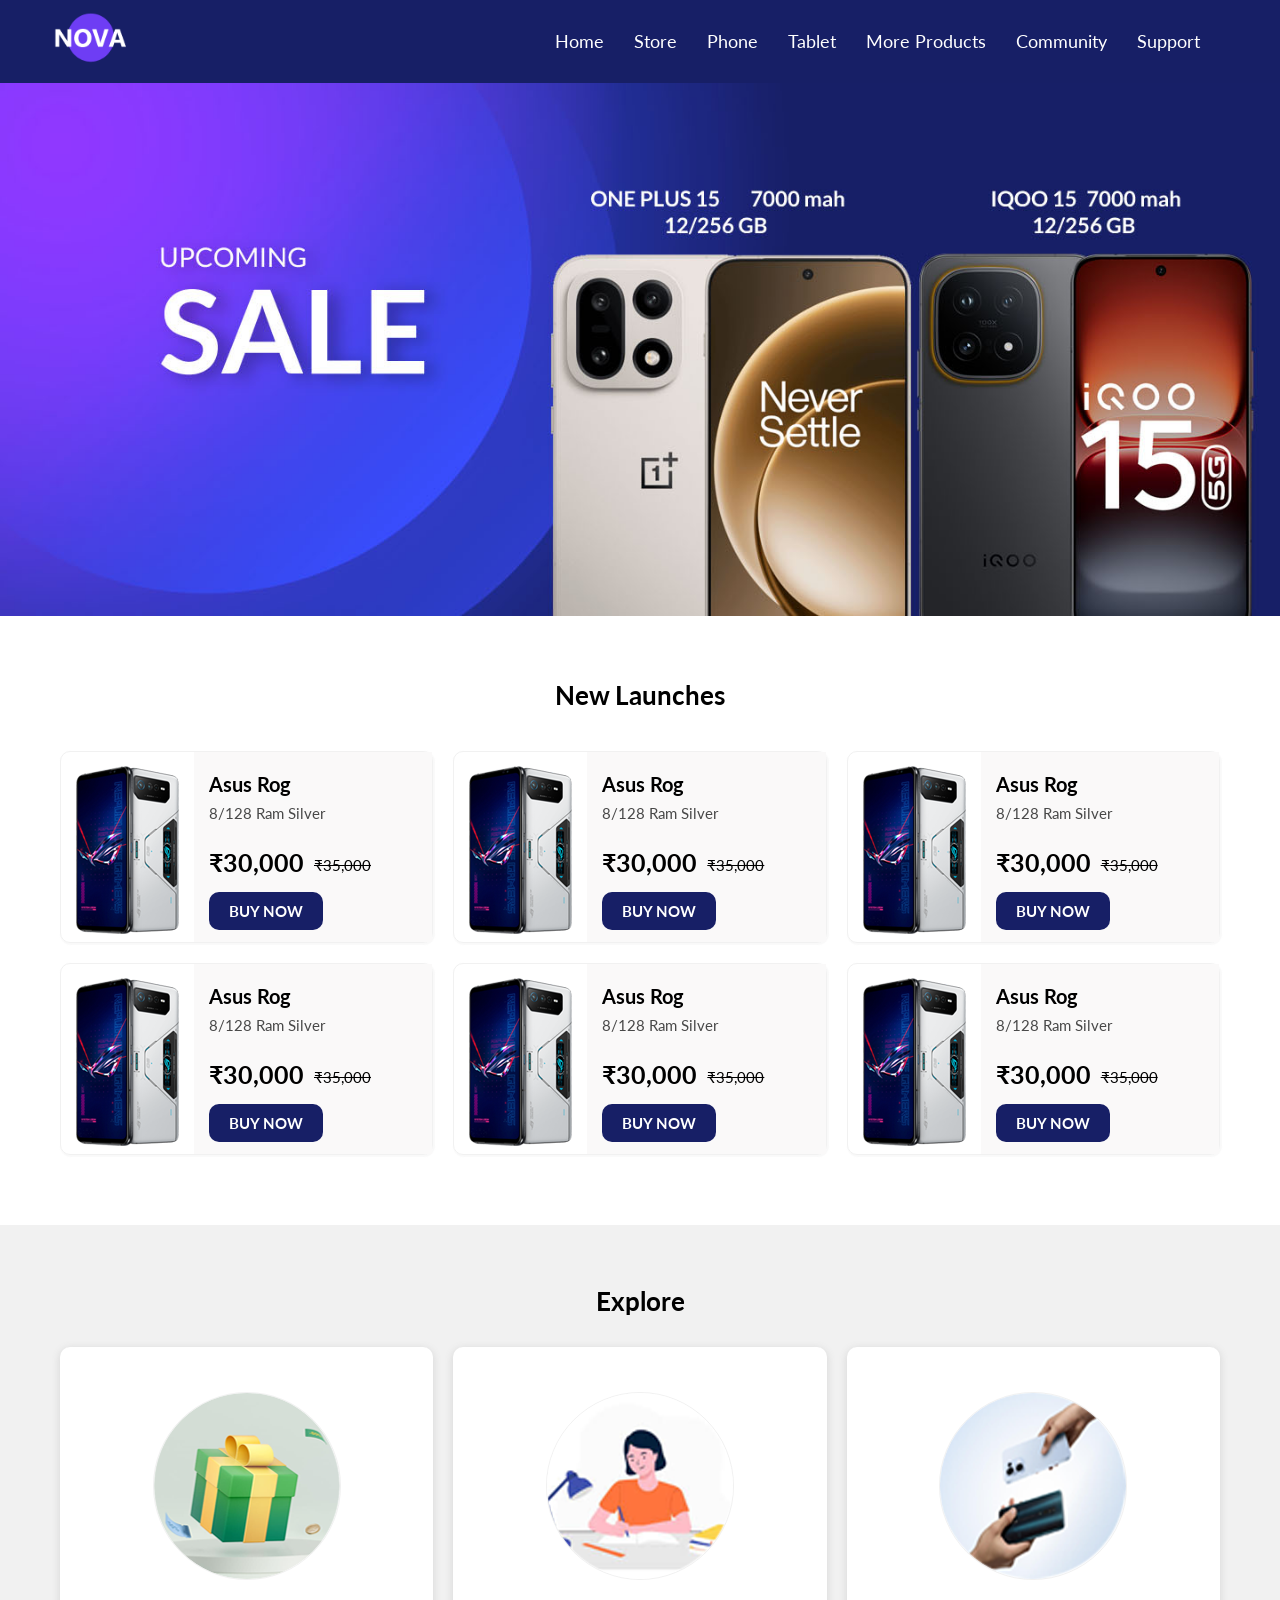
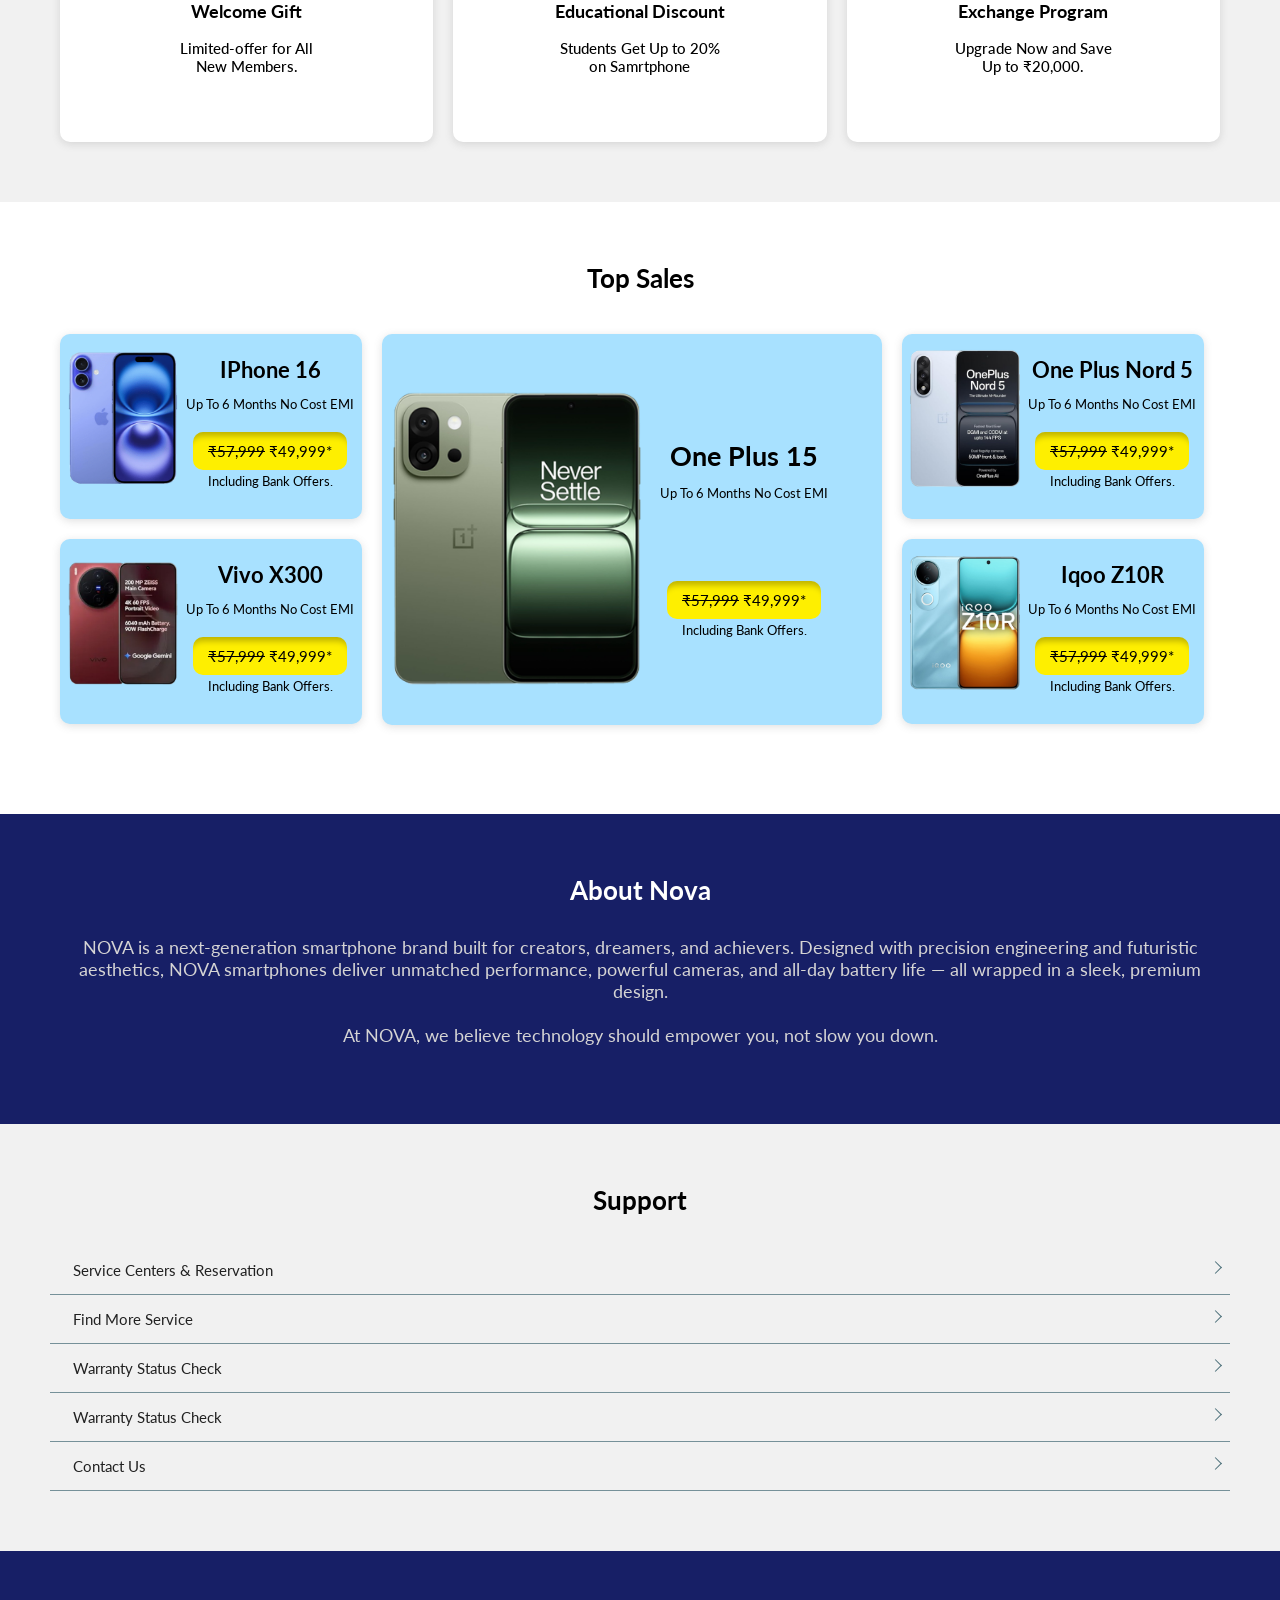
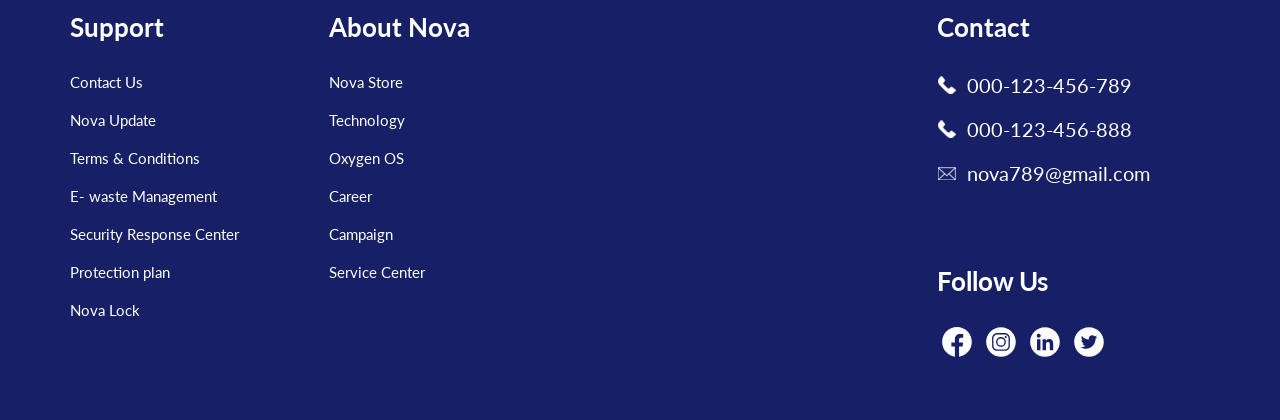
==== index.html @ 1a18671f "Initial commit" ====
<!DOCTYPE html>
<html>
    <head>
        <title>NOVA</title>
        <meta charset="utf-8">
        <meta name="viewport" content="width-device-width, initial-scale=1">
        <link rel="preconnect" href="https://fonts.googleapis.com">
        <link rel="preconnect" href="https://fonts.gstatic.com" crossorigin>
        <link href="https://fonts.googleapis.com/css2?family=Lato:ital,wght@0,100;0,300;0,400;0,700;0,900;
        1,100;1,300;1,400;1,700;1,900&display=swap" rel="stylesheet">
        <link rel="stylesheet" href="assets/css/style.css">
    </head>
    <body>
        <div class="header">
            <div class="container">
                <div class="row">
                    <div class="logo">
                    <img src="assets/images/logo.png" alt="">
                    </div>
                    
                    <nav>
                        <div class="nav-link">
                            <a href="#">Home</a>
                            <a href="#">Store</a>
                            <a href="#">Phone</a>
                            <a href="#">Tablet</a>
                            <a href="#">More Products</a>
                            <a href="#">Community</a>
                            <a href="#">Support</a>
                        </div>

                        <div class="hamburger">
                            <span class="bar"></span>
                            <span class="bar"></span>
                            <span class="bar"></span>
                        </div>
                    </nav>
                </div>
            </div>
        </div>
        <div class="banner">
            <img src="assets/images/Untitled-1.jpg" alt="">
        </div>
        <div class="container">
            <div class="mid">
                <h2>New Launches</h2>
                <div class="cards">
                    <div class="card">
                        <div class="card-img">
                            <img src="assets/images/rog.png" alt="">
                        </div>
                        <div class="card-data">
                            <h3>Asus Rog</h3>
                            <p>8/128 Ram Silver</p>
                            <div class="mrp">  
                                <div class="price"><p>₹30,000 </p></div>
                                <div class="strike"><p>₹35,000</p></div>
                            </div>
                            <a href="#">BUY NOW</a>
                        </div>
                    </div>
                    <div class="card">
                        <div class="card-img">
                            <img src="assets/images/rog.png" alt="">
                        </div>
                        <div class="card-data">
                            <h3>Asus Rog</h3>
                            <p>8/128 Ram Silver</p>
                            <div class="mrp">  
                                <div class="price"><p>₹30,000 </p></div>
                                <div class="strike"><p>₹35,000</p></div>
                            </div>
                            <a href="#">BUY NOW</a>
                        </div>
                    </div>
                    <div class="card">
                        <div class="card-img">
                            <img src="assets/images/rog.png" alt="">
                        </div>
                        <div class="card-data">
                            <h3>Asus Rog</h3>
                            <p>8/128 Ram Silver</p>
                            <div class="mrp">  
                                <div class="price"><p>₹30,000 </p></div>
                                <div class="strike"><p>₹35,000</p></div>
                            </div>
                            <a href="#">BUY NOW</a>
                        </div>
                    </div>
                    <div class="card">
                        <div class="card-img">
                            <img src="assets/images/rog.png" alt="">
                        </div>
                        <div class="card-data">
                            <h3>Asus Rog</h3>
                            <p>8/128 Ram Silver</p>
                            <div class="mrp">  
                                <div class="price"><p>₹30,000 </p></div>
                                <div class="strike"><p>₹35,000</p></div>
                            </div>
                            <a href="#">BUY NOW</a>
                        </div>
                    </div>
                    <div class="card">
                        <div class="card-img">
                            <img src="assets/images/rog.png" alt="">
                        </div>
                        <div class="card-data">
                            <h3>Asus Rog</h3>
                            <p>8/128 Ram Silver</p>
                            <div class="mrp">  
                                <div class="price"><p>₹30,000 </p></div>
                                <div class="strike"><p>₹35,000</p></div>
                            </div>
                            <a href="#">BUY NOW</a>
                        </div>
                    </div>
                    <div class="card">
                        <div class="card-img">
                            <img src="assets/images/rog.png" alt="">
                        </div>
                        <div class="card-data">
                            <h3>Asus Rog</h3>
                            <p>8/128 Ram Silver</p>
                            <div class="mrp">  
                                <div class="price"><p>₹30,000 </p></div>
                                <div class="strike"><p>₹35,000</p></div>
                            </div>
                            <a href="#">BUY NOW</a>
                        </div>
                    </div>
                </div>
            </div>
        </div>
        <div class="bg">
            <div class="explore">
                <div class="container">
                    <h2>Explore</h2>
                    <div class="row">
                        <div class="col">
                            <img src="assets/images/offers1.png" alt="">
                            <h3>Welcome Gift</h3>
                            <p>Limited-offer for All<br> New Members.</p>
                        </div>
                        <div class="col">
                            <img src="assets/images/student.png" alt="">
                            <h3>Educational Discount</h3>
                            <p>Students Get Up to 20% <br> on Samrtphone </p>
                        </div>
                        <div class="col">
                            <img src="assets/images/exchange.png" alt="">
                            <h3>Exchange Program</h3>
                            <p>Upgrade Now and Save <br> Up to  ₹20,000.  </p>
                        </div>
                    </div>
                </div>
            </div>
        </div> 
        <div class="container">
            <div class="top-sales">
                <h2>Top Sales</h2>
               <div class="pops">
                    <div class="grids">
                        <div class="outer-box">
                            <div class="box">
                                <div class="data">
                                    <img src="assets/images/iphone16.png" alt="">
                                </div>
                                <div class="data-text">
                                    <h3>IPhone 16</h3>
                                    <p>Up To 6 Months No Cost EMI</p>
                                    <a href="#"><strike>₹57,999</strike>   ₹49,999*</a>
                                    <p>Including Bank Offers.</p>
                                </div>
                            </div>
                        </div>
                        <div class="outer-box">
                            <div class="box">
                                <div class="data">
                                    <img src="assets/images/vivox300.png" alt="">
                                </div>
                                <div class="data-text">
                                    <h3>Vivo X300</h3>
                                    <p>Up To 6 Months No Cost EMI</p>
                                    <a href="#"><strike>₹57,999</strike>  ₹49,999*</a>
                                    <p>Including Bank Offers.</p>
                                </div>
                            </div>
                        </div>
                    </div>
                    <div class="large-box">
                        <div class="box3">
                            <div class="large-data">
                                <img src="assets/images/ONEPLUS15.png" alt="">
                            </div>
                            <div class="data-text">
                                <div class="brand">
                                    <h3>One Plus 15</h3>
                                    <p>Up To 6 Months No Cost EMI</p>
                                </div>
                                <a href="#"><strike>₹57,999</strike>    ₹49,999*</a>
                                <p>Including Bank Offers.</p>
                            </div>
                        </div>
                    </div>
                    <div class="grids">
                        <div class="outer-box">
                            <div class="box">
                                <div class="data">
                                    <img src="assets/images/oneplus5.png" alt="">
                                </div>
                                <div class="data-text">
                                    <h3>One Plus Nord 5</h3>
                                    <p>Up To 6 Months No Cost EMI</p>
                                    <a href="#"><strike>₹57,999</strike>    ₹49,999*</a>
                                    <p>Including Bank Offers.</p>
                                </div>
                            </div>
                        </div>
                        <div class="outer-box">
                            <div class="box">
                                <div class="data">
                                    <img src="assets/images/iqooz10r.png" alt="">
                                </div>
                                <div class="data-text">
                                    <h3>Iqoo Z10R</h3>
                                    <p>Up To 6 Months No Cost EMI</p>
                                    <a href="#"><strike>₹57,999</strike>   ₹49,999*</a>
                                    <p>Including Bank Offers.</p>
                                </div>
                            </div>
                        </div>
                    </div>
               </div>
            </div>
        </div>  
        <div class="bg1">
            <div class="about">
                <div class="container">
                    <h2>About Nova</h2>
                    <p>NOVA is a next-generation smartphone brand built for creators, dreamers, and achievers. 
                        Designed with precision engineering and futuristic aesthetics, NOVA smartphones deliver unmatched performance, 
                        powerful cameras, and all-day battery life — all wrapped in a sleek, premium design.
                        <br><br>At NOVA, we believe technology should empower you, not slow you down.
                    </p>
                </div>
            </div>
        </div>  
        <div class="bg">
            <div class="support">
                <div class="container">
                    <h2>Support</h2>
                    <div class="section">
                       <div class="acc">
                            <div class="acc__card">
                            <div class="acc__title">Service Centers & Reservation</div>
                            <div class="acc__panel">
                                I am the content found under accordion #1.
                                You can't see me while "active" is not present.
                            </div>
                            </div>
                            <div class="acc__card">
                            <div class="acc__title">Find More Service</div>
                            <div class="acc__panel">
                                I am the content found under accordion #2.
                                You can't see me while "active" is not present.
                            </div>
                            </div>
                            <div class="acc__card">
                            <div class="acc__title">Warranty Status Check</div>
                            <div class="acc__panel">
                                I am the content found under accordion #3.
                                You can't see me while "active" is not present.
                            </div>
                            </div>
                            <div class="acc__card">
                            <div class="acc__title">Warranty Status Check</div>
                            <div class="acc__panel">
                                I am the content found under accordion #4.
                                You can't see me while "active" is not present.
                            </div>
                            </div>
                            <div class="acc__card">
                            <div class="acc__title">Contact Us</div>
                            <div class="acc__panel">
                                I am the content found under accordion #5.
                                You can't see me while "active" is not present.
                            </div>
                        </div>
                        </div>
                    </div>
                </div>
            </div>
        </div>   
        <div class="bg1">
            <div class="footer-section">
                <div class="container">
                    <div class="footer">
                        <div class="footer-list">
                            <div class="footer-nav">
                            <h2>Support</h2>
                            <a href="#">Contact Us</a>
                            <a href="#">Nova Update</a>
                            <a href="#">Terms & Conditions</a>
                            <a href="#">E- waste Management</a>
                            <a href="#">Security Response Center</a>
                            <a href="#">Protection plan</a>
                            <a href="#">Nova Lock</a>
                            </div>
                            <div class="footer-nav">
                            <h2>About Nova</h2>
                            <a href="#">Nova Store</a>
                            <a href="#">Technology</a>
                            <a href="#">Oxygen OS</a>
                            <a href="#">Career</a>
                            <a href="#">Campaign</a>
                            <a href="#">Service Center</a>
                            </div>
                        </div>
                        <div class="footer-info">
                            <div class="footer-nav">
                            <h2>Contact</h2>
                            <div class="info">
                                <img src="assets/images/dailer.png" alt="">
                                <a href="#">000-123-456-789</a>
                            </div>
                            <div class="info">
                                <img src="assets/images/dailer.png" alt="">
                                <a href="#">000-123-456-888</a>
                            </div>
                            <div class="info">
                                <img src="assets/images/mail.png" alt="">
                                <a href="#">nova789@gmail.com</a>
                            </div>
                            <div class="follow">
                                <h2>Follow Us</h2>
                                    <div class="media">
                                        <img src="assets/images/facebook-5222.svg" alt="">
                                        <img src="assets/images/instagram-circle-round-black-22708.svg" alt="">
                                        <img src="assets/images/linkedin-2166.svg" alt="">
                                        <img src="assets/images/twitter-2170.svg" alt="">
                                    </div>
                            </div>
                            </div>
                        </div>
                    </div>
                </div>
            </div>
        </div>
<script src="https://code.jquery.com/jquery-3.6.0.min.js" integrity="sha256-/xUj+3OJU5yExlq6GSYGSHk7tPXikynS7ogEvDej/m4=" crossorigin="anonymous"></script>
    <script>
      $(document).ready(function() {
    const hamburger = $(".hamburger");
    const navlink = $(".nav-link");
    const layerWindow =$(".layer-window");

    hamburger.on("click", function() {
	hamburger.toggleClass("active");
	if (hamburger.hasClass("active")) {
	    layerWindow.css("display", "block");
	    navlink.css("height", navlink.prop("scrollHeight") + "px");
	} else {
	    layerWindow.css("display", "none");
	    navlink.css("height", "0px");
	}
    });

    layerWindow.on("click", function() {
	hamburger.removeClass("active");
	layerWindow.css("display", "none");
	navlink.css("height", "0px");
    });
});
$(function() {
  $('.acc__title').click(function(j) {
    
    var dropDown = $(this).closest('.acc__card').find('.acc__panel');
    $(this).closest('.acc').find('.acc__panel').not(dropDown).slideUp();
    
    if ($(this).hasClass('active')) {
      $(this).removeClass('active');
    } else {
      $(this).closest('.acc').find('.acc__title.active').removeClass('active');
      $(this).addClass('active');
    }
    
    dropDown.stop(false, true).slideToggle();
    j.preventDefault();
  });
}); 
    </script>
    </body>
</html>
---- assets/css/style.css ----
body{
    margin:0px;
    padding:0px;
    font-size: 15px;
    font-family: "Lato", sans-serif;
    font-style: normal;
}

h2{
    text-align: center;
    margin-top: 60px;
    margin-bottom: 30px;
    font-size: 26px;
}
.container{
    width:1180px;
    margin:auto;
}
.header{
    background: #171f66;
}
.row{
    display: flex;
    justify-content: space-between;
    align-items: center;
}
.logo img{
    width:80px;
}
.nav-link a{
    text-decoration: none;
    color: #ffffff;
    margin-right:30px ;
    font-size: 18px;
}
.banner img{
    width:100%;
}
.cards{
    display: grid;
    grid-template-columns: 1fr 1fr 1fr;
    grid-template-rows: auto;
    align-items: center;
}
.card{
    display: flex;
    height: 190px;
    border: 1px solid #f1f1f1;
    border-radius: 10px;
    box-shadow: rgba(194, 194, 194, 0.1) 1px 1px 1px 1px;
    margin:10px 10px;
}
.card p{
    margin-top: 0px;
    margin-bottom: 25px;
}
.card-data{
    background: #faf9f9;
    width: 100%;
    padding-left: 15px;
}
.card-data p{
    color: #484848;
}
.card-data h3{
    font-size: 20px;
    margin-bottom: 8px;
}
.price p {
    color:#000000;
    font-size: 25px;
    margin-right: 10px;
    margin-top: 0px;
    font-weight: bold;
}
.strike p{
    color: #000000;
    margin: 0px;
    margin-bottom: 20px;
}
.strike{
    text-decoration: line-through;
}
.mrp{
    display: flex;
    align-items: center;
}
.card img{
padding: 14px;
}
.card-data a{
    background-color: #171f66;
    color: #ffffff;
    text-decoration: none;
    padding: 10px 20px;
    border-radius: 10px;
    font-weight: bold;
}
.bg{
    background: #f1f1f1;
}
.explore h2{
    padding-top: 60px;
}
.explore{
    padding-bottom: 60px;
}
.col{
    background: #ffffff;
    text-align: center;
    width: 33.33%;
    border-radius: 10px;
    height: 395px;
    margin:0px 10px;
    box-shadow: rgba(99, 99, 99, 0.2) 0px 2px 8px 0px;
}
.col img{
    width: 186px;
    margin-top: 45px;
    border-radius: 100px;
    border: 1px solid #f1f1f1;
}
.col p{
    font-weight: 500;
    margin-bottom: 60px;
}

.pops{
    display: flex;
}
.grids{
    padding: 10px;
}
.box3{
    display: flex;
    align-items: center;
}
.box{
    display: flex;
    justify-content: center;
    padding: 0px 8px;
   
}
.outer-box{
    margin-bottom:20px;
    background: #a8e1ff;
    border-radius: 10px;
    box-shadow: rgba(99, 99, 99, 0.2) 0px 2px 8px 0px;
}
.large-box{
    width:500px;
    height: 391px;
    margin:10px;
    background: #a8e1ff;
    border-radius: 10px;
    box-shadow: rgba(99, 99, 99, 0.2) 0px 2px 8px 0px;
}
.data img{
    width:110px ;
    margin:15px 0px
}
.data-text{
    width:auto;
    margin-left: 8px;
    text-align: center;
}
.box p{
    font-size: 13px;
}
.box3 p{
    font-size: 13px;
}
.box3 h3{
    font-size: 27px;
}
.box h3{
    font-size: 22px;
}
.data-text a{
    background: #feef00;
    padding: 10px 15px;
    border-radius: 10px;
    color: #000000;
    text-decoration: none;
    box-shadow: inset 0px 10px 6px -6px rgba(0,0,0,0.26);
    
}
.data-text h3{
    margin-bottom: 0px;
    
}
.data-text p {
    margin-bottom: 30px;
}
.large-data img{
    width:250px ;
    padding: 45px 10px;
}
.brand{
    margin-bottom:90px;
    margin-top: 30px;
}
.bg1{
    background: #171f66;
}
.about h2{
    color:#ffffff;
    padding-top: 60px;
}
.about{
    text-align: center;
    color: #ffffff;
    padding-bottom: 60px;
}
.about p{
    font-size: 18px;
    color: #d5d4d4;
}
.support h2{
    margin-top: 0px;
    padding-top: 60px;
}
.support{
    padding-bottom: 60px;
}
.text{
    display: flex;
    justify-content: space-between;
    align-items: center;
    border-bottom: 1px solid #484848;
    margin: 0px 10px;
}
.text img{
    width:14px;
}
.text a{
    font-size: 16px;
    text-decoration: none;
    color: #000000;
    margin: 15px 0px;
}
.acc {
  margin: 0 auto;
}

.acc__card {
  position: relative;
}

.acc__title {
  color: #212121;
  cursor: pointer;
  display: block;
  padding: 1em 1.5em;
  position: relative;
  text-align: left;
  border-bottom: 1px solid #769199;
}
.acc__title::after {
  width: 8px;
  height: 8px;
  border-right: 1px solid #4a6e78;
  border-bottom: 1px solid #4a6e78;
  position: absolute;
  right: 10px;
  content: " ";
  top: 17px;
  transform: rotate(-45deg);
  transition: all 0.2s ease-in-out;
}
.acc__title.active::after {
  transform: rotate(45deg);
  transition: all 0.2s ease-in-out;
}

.acc__panel {
  color: #212121;
  display: none;
  margin: 0;
  padding: 2em;
  text-align: left;
}
.footer{
    display: flex;
    justify-content: space-between;
}
.footer-list{
    display: flex;
}
.footer h2{
    margin-top: 0px;
    text-align: start;
    padding-top: 60px;
    padding-left: 20px;

}
.footer-section{
    color: #ffffff;
    padding-bottom: 60px;
}
.footer-section a{
    display: block;
    text-decoration: none;
    color: #ffffff;
    margin:20px
}
.info{
    display: flex;
    align-items: center;
    margin: 0px 20px;
    margin-bottom: 20px;
}
.info a{
    font-size: 20px;
    margin:0px 10px;
}
.media img{
    width: 30px;
    margin:0px 5px;
}
.media{
    margin: 0px 20px;
}
.footer-nav{
    margin-right:50px
}
.menu-toggle{
    display:none;
    font-size:22px;
    cursor:pointer;
    color: #ffffff;
    padding-bottom: 7px;
}


.hamburger {
    width: 30px;
    height: 30px;
    border-radius: 3px;
    display: none;
    cursor: pointer;
    position: relative;
    overflow: hidden;
    transition: 0.5s;
}

.bar {
    width: 20px;
    height: 2px;
    border-radius: 5px;
    background: rgb(255, 255, 255);
    position: absolute;
    top: 50%;
    right: 5px;
    transition: 0.5s ease-in-out;
}

.bar:first-child {
    transform: translateY(-7px);
    width: 20px;
}

.bar:last-child {
    transform: translateY(7px);
    width: 20px;
}

.hamburger.active .bar:first-child {
    width: 20px;
    transform: translateY(0) rotate(-315deg);
}

.hamburger.active .bar:nth-child(2) {
    transform: translateX(66px);
}

.hamburger.active .bar:last-child {
    width: 20px;
    transform: translateY(0) rotate(315deg);
}

nav {

    height: 50px;

    display: flex;
    justify-content: space-between;
    align-items: center;
    padding: 0px;
    z-index: 99;
}

nav>a {
    color: black;
    text-decoration: none;
}

.nav-link {
    display: flex;
    position: relative;
    align-items: center;
}
.nav 
.nav-link a {
    position: relative;
    text-decoration: none;
    margin: 0 15px;
    padding: 5px;
}

.nav-link a::after {
    content: "";
    position: absolute;
    bottom: -3px;
    left: 50%;
    transform: translateX(-50%);
    width: 0%;
    height: 2px;
    transition: 0.5s;
}
.nav-link a{
        border-bottom: 2px solid #171f66;  
}
.nav-link a:hover{
    border-bottom: 2px solid #a8e1ff;

}
.layer-window {
    position: fixed;
    top: 0;
    right: 0;
    bottom: 0;
    left: 0;
    z-index: 88;
    display: none;
}
.faq-drawer {
  margin-bottom: 15px;
}

.faq-drawer__content-wrapper {
  font-size: 1.25em;
  line-height: 1.4em;
  max-height: 0px;
  overflow: hidden;
  transition: 0.25s ease-in-out;
}

.faq-drawer__title {
  border-bottom: #000 1px solid;
  cursor: pointer;
  display: block;
  font-size: 1.25em;
  font-weight: 500;
  padding-bottom: 15px;
  position: relative;
  margin-bottom: 0;
  transition: all 0.25s ease-out;
}

.faq-drawer__title::after {
  border-style: solid;
  border-width: 1px 1px 0 0;
  content: " ";
  display: inline-block;
  float: right;
  height: 10px;
  left: 2px;
  position: relative;
  right: 20px;
  top: 2px;
  transform: rotate(135deg);
  transition: 0.35s ease-in-out;
  vertical-align: top;
  width: 10px;
}

/* OPTIONAL HOVER STATE */
.faq-drawer__title:hover { 
  color: #4E4B52  ;
}

.faq-drawer__trigger:checked
  + .faq-drawer__title
  + .faq-drawer__content-wrapper {
  max-height: 350px;
}

.faq-drawer__trigger:checked + .faq-drawer__title::after {
  transform: rotate(-45deg);
  transition: 0.25s ease-in-out;
}

input[type="checkbox"] {
  display: none;
}


@media screen and (min-width: 769px) {
    .nav-link a:hover::after {
        width: 100%;
    }
}

@media screen and (max-width: 768px) {
    .hamburger {
        display: block;
        margin: 0px 8px;
    }

    .nav-link {
        position: absolute;
        flex-direction: column;
        top: 53px;
        left: 0;
        width: 100%;
        height: 0vh;
        background: white;
        z-index: 100;
        border-bottom-left-radius: 8px;
        border-bottom-right-radius: 8px;
        box-shadow: 0 5px 5px #ccc;
        overflow: hidden;
        transition: 0.5s ease-in-out;
        align-items: flex-start;
    }

    .nav-link a {
        background: white;
        width: 100%;
        padding: 10px;
        border-radius: 8px;
        color: #6e6c6c;
        border-bottom: none ;
    }

    .nav-link a:last-child {
        margin-bottom: 10px;
    }

    .nav-link a:hover {
        background: #f5f5f5;
    }
}

@media(max-width:767px){
    .container,
    .col,
    .large-box,
    .box{
        width: 100%;
    }
    .large-box{
        height: 190px;
        margin: 0px 10px;
    }
    .large-data img{
        padding: 20px 10px;
    }
    .box img{
        margin: 0px;
        padding: 20px 0px;
    }
    .cards{
        grid-template-columns: 1fr;
    }
    .grids{
        padding: 0px 10px;
        width: 100%;
    }
    .box img,
    .large-box img{
        width:107px;
    }
    .about p{
        padding: 10px;
    }
    .section{
        margin:0px 10px;
    }
    .pops,
    .row,
    .footer-list,
    .footer{
        flex-wrap: wrap;
    }
    .menu-toggle{
        display:block;
    }
    .card img{
        width: 105px;
        padding: 14px;
    }
    .brand{
        margin-bottom: 0px;
    }
    .large-data img{
        
    }
    .box3{
        justify-content: center;
    }
    .logo img{
        width:50px;
        padding: 0px 8px;
        padding-top: 7px;
    }
    .card-data{
        padding: 0px 14px;
    }
    .price p{
        font-size: 21px;
    }
    .col{
        margin: 10px;
    }
    .nav ul{
        display:none;
        flex-direction:column;
        background:#ffffff;
        position:absolute;
        top:70px;
        left:0;
        width:100%;
        text-align:center;
        padding:20px 0;
    }
    .card{
        margin:10px 8px;
    }
    .nav ul li{
        margin:15px 0;
    }
    .box{
        width: 100%;
        padding: 5px;
        margin:15px 0px
    }
}
@media (min-width: 768px) and (max-width: 1024px) {
        .cards{
        grid-template-columns: 1fr 1fr;
    }
    .container{
        width: 100%;
    }
    .section{
        margin:0px 10px
    }
    .large-data img{
        width: 292px;
        padding-bottom: 0px;
        padding-top: 20px;
    }
    .box{
        width:182px;
        flex-wrap: wrap;
        height: auto;
        justify-content: center;
    }
    .box3{
        flex-wrap: wrap;
        justify-content: center;
    }
    .brand{
        margin-bottom: 50px;
    }
    .data-text p{
        padding-bottom: 0px;
    }
    .large-box{
        height: auto;
    }
    .data img{
        margin:0;
        padding: 10px 0px;
    }
    .data-text h3{
        margin:0px;
    }
    .data-text p{
        margin:0px;
        padding: 20px 0px;
    }
}
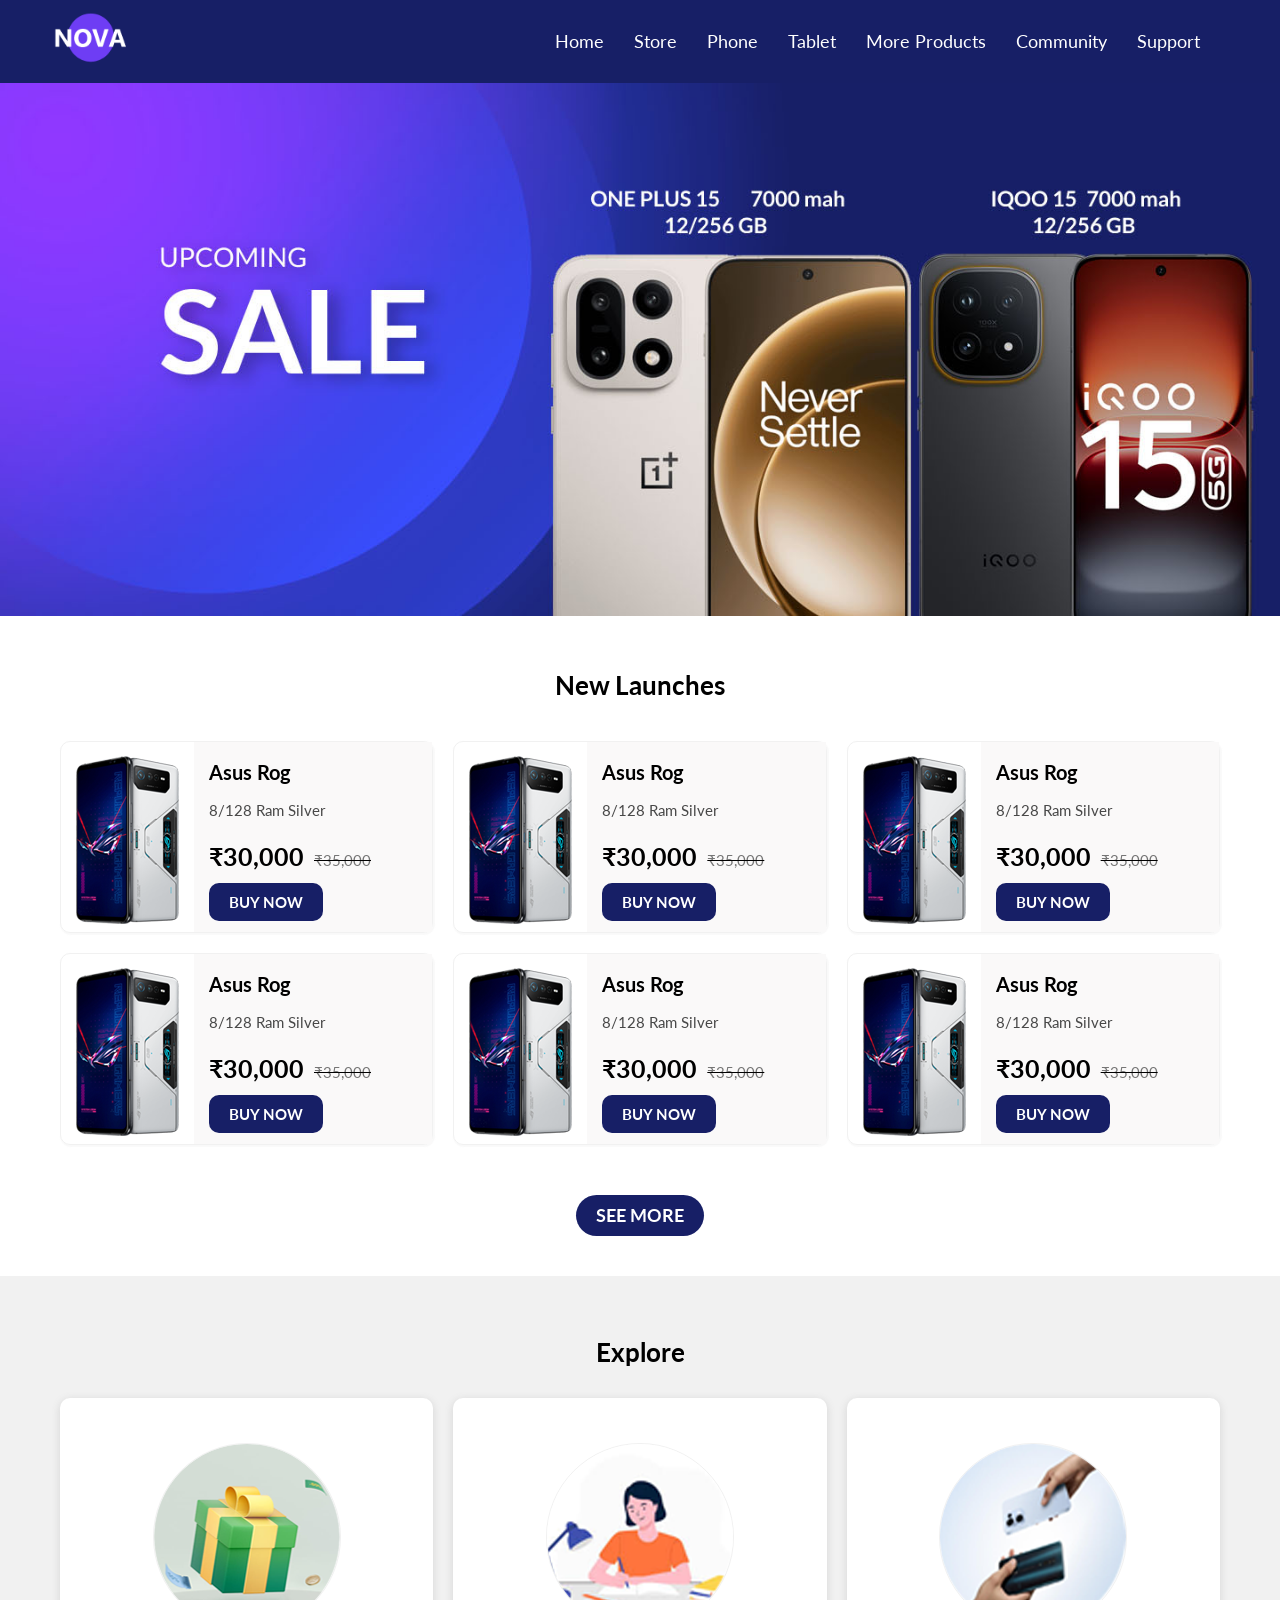
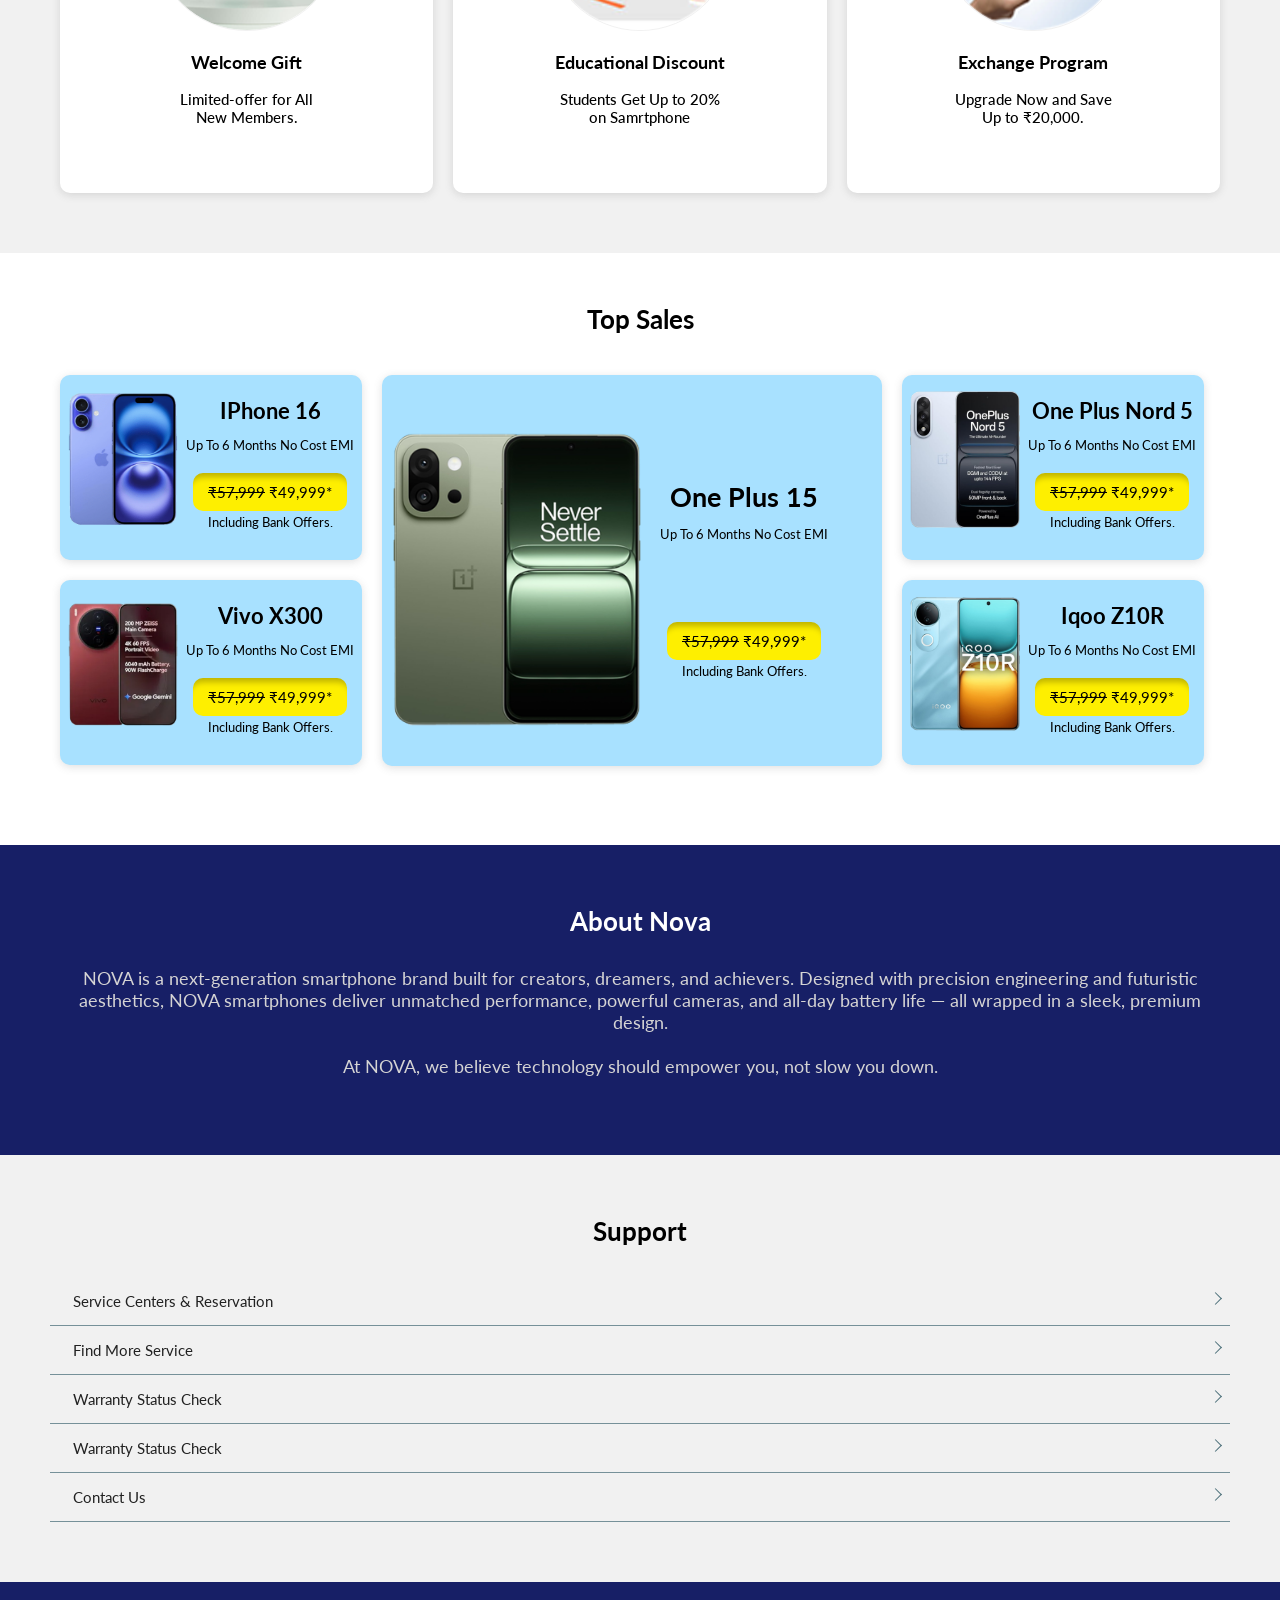
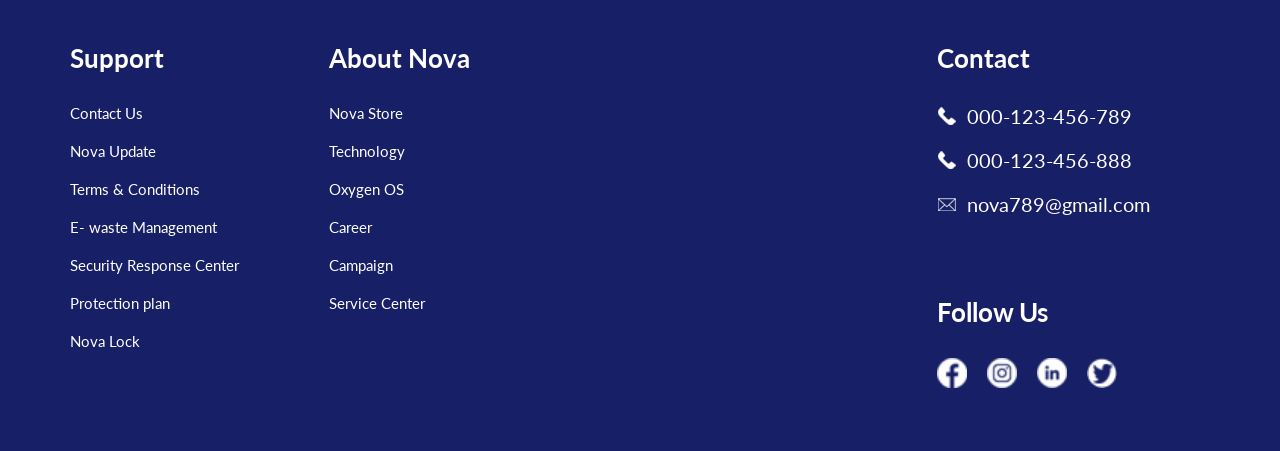
==== commit 033a0116: "Add files via upload" ====
--- a/index.html
+++ b/index.html
@@ -6,8 +6,7 @@
         <meta name="viewport" content="width-device-width, initial-scale=1">
         <link rel="preconnect" href="https://fonts.googleapis.com">
         <link rel="preconnect" href="https://fonts.gstatic.com" crossorigin>
-        <link href="https://fonts.googleapis.com/css2?family=Lato:ital,wght@0,100;0,300;0,400;0,700;0,900;
-        1,100;1,300;1,400;1,700;1,900&display=swap" rel="stylesheet">
+        <link href="https://fonts.googleapis.com/css2?family=Lato:ital,wght@0,100;0,300;0,400;0,700;0,900;1,100;1,300;1,400;1,700;1,900&display=swap" rel="stylesheet">
         <link rel="stylesheet" href="assets/css/style.css">
     </head>
     <body>
@@ -15,14 +14,14 @@
             <div class="container">
                 <div class="row">
                     <div class="logo">
-                    <img src="assets/images/logo.png" alt="">
+                    <img src="assets/images/logo.png" alt="LOGO">
                     </div>
                     
                     <nav>
                         <div class="nav-link">
-                            <a href="#">Home</a>
-                            <a href="#">Store</a>
-                            <a href="#">Phone</a>
+                            <a href="index.html">Home</a>
+                            <a href="store.html">Store</a>
+                            <a href="phone.html">Phone</a>
                             <a href="#">Tablet</a>
                             <a href="#">More Products</a>
                             <a href="#">Community</a>
@@ -39,7 +38,7 @@
             </div>
         </div>
         <div class="banner">
-            <img src="assets/images/Untitled-1.jpg" alt="">
+            <img src="assets/images/Untitled-1.jpg" alt="banner-untitled-1">
         </div>
         <div class="container">
             <div class="mid">
@@ -47,89 +46,90 @@
                 <div class="cards">
                     <div class="card">
                         <div class="card-img">
-                            <img src="assets/images/rog.png" alt="">
-                        </div>
-                        <div class="card-data">
-                            <h3>Asus Rog</h3>
-                            <p>8/128 Ram Silver</p>
-                            <div class="mrp">  
-                                <div class="price"><p>₹30,000 </p></div>
-                                <div class="strike"><p>₹35,000</p></div>
-                            </div>
-                            <a href="#">BUY NOW</a>
-                        </div>
-                    </div>
-                    <div class="card">
-                        <div class="card-img">
-                            <img src="assets/images/rog.png" alt="">
-                        </div>
-                        <div class="card-data">
-                            <h3>Asus Rog</h3>
-                            <p>8/128 Ram Silver</p>
-                            <div class="mrp">  
-                                <div class="price"><p>₹30,000 </p></div>
-                                <div class="strike"><p>₹35,000</p></div>
-                            </div>
-                            <a href="#">BUY NOW</a>
-                        </div>
-                    </div>
-                    <div class="card">
-                        <div class="card-img">
-                            <img src="assets/images/rog.png" alt="">
-                        </div>
-                        <div class="card-data">
-                            <h3>Asus Rog</h3>
-                            <p>8/128 Ram Silver</p>
-                            <div class="mrp">  
-                                <div class="price"><p>₹30,000 </p></div>
-                                <div class="strike"><p>₹35,000</p></div>
-                            </div>
-                            <a href="#">BUY NOW</a>
-                        </div>
-                    </div>
-                    <div class="card">
-                        <div class="card-img">
-                            <img src="assets/images/rog.png" alt="">
-                        </div>
-                        <div class="card-data">
-                            <h3>Asus Rog</h3>
-                            <p>8/128 Ram Silver</p>
-                            <div class="mrp">  
-                                <div class="price"><p>₹30,000 </p></div>
-                                <div class="strike"><p>₹35,000</p></div>
-                            </div>
-                            <a href="#">BUY NOW</a>
-                        </div>
-                    </div>
-                    <div class="card">
-                        <div class="card-img">
-                            <img src="assets/images/rog.png" alt="">
-                        </div>
-                        <div class="card-data">
-                            <h3>Asus Rog</h3>
-                            <p>8/128 Ram Silver</p>
-                            <div class="mrp">  
-                                <div class="price"><p>₹30,000 </p></div>
-                                <div class="strike"><p>₹35,000</p></div>
-                            </div>
-                            <a href="#">BUY NOW</a>
-                        </div>
-                    </div>
-                    <div class="card">
-                        <div class="card-img">
-                            <img src="assets/images/rog.png" alt="">
-                        </div>
-                        <div class="card-data">
-                            <h3>Asus Rog</h3>
-                            <p>8/128 Ram Silver</p>
-                            <div class="mrp">  
-                                <div class="price"><p>₹30,000 </p></div>
-                                <div class="strike"><p>₹35,000</p></div>
-                            </div>
-                            <a href="#">BUY NOW</a>
-                        </div>
-                    </div>
-                </div>
+                            <img src="assets/images/rog.png" alt="rog">
+                        </div>
+                        <div class="card-data">
+                            <h3><a href="#"> Asus Rog</a></h3>
+                            <p>8/128 Ram Silver</p>
+                            <div class="mrp">  
+                                <div class="price"><p>₹30,000 </p></div>
+                                <div class="strike"><p>₹35,000</p></div>
+                            </div>
+                            <a href="#">BUY NOW</a>
+                        </div>
+                    </div>
+                    <div class="card">
+                        <div class="card-img">
+                            <img src="assets/images/rog.png" alt="rog">
+                        </div>
+                        <div class="card-data">
+                            <h3><a href="#"> Asus Rog</a></h3>
+                            <p>8/128 Ram Silver</p>
+                            <div class="mrp">  
+                                <div class="price"><p>₹30,000 </p></div>
+                                <div class="strike"><p>₹35,000</p></div>
+                            </div>
+                            <a href="#">BUY NOW</a>
+                        </div>
+                    </div>
+                    <div class="card">
+                        <div class="card-img">
+                            <img src="assets/images/rog.png" alt="rog">
+                        </div>
+                        <div class="card-data">
+                            <h3><a href="#"> Asus Rog</a></h3>
+                            <p>8/128 Ram Silver</p>
+                            <div class="mrp">  
+                                <div class="price"><p>₹30,000 </p></div>
+                                <div class="strike"><p>₹35,000</p></div>
+                            </div>
+                            <a href="#">BUY NOW</a>
+                        </div>
+                    </div>
+                    <div class="card">
+                        <div class="card-img">
+                            <img src="assets/images/rog.png" alt="rog">
+                        </div>
+                        <div class="card-data">
+                            <h3><a href="#"> Asus Rog</a></h3>
+                            <p>8/128 Ram Silver</p>
+                            <div class="mrp">  
+                                <div class="price"><p>₹30,000 </p></div>
+                                <div class="strike"><p>₹35,000</p></div>
+                            </div>
+                            <a href="#">BUY NOW</a>
+                        </div>
+                    </div>
+                    <div class="card">
+                        <div class="card-img">
+                            <img src="assets/images/rog.png" alt="rog">
+                        </div>
+                        <div class="card-data">
+                            <h3><a href="#"> Asus Rog</a></h3>
+                            <p>8/128 Ram Silver</p>
+                            <div class="mrp">  
+                                <div class="price"><p>₹30,000 </p></div>
+                                <div class="strike"><p>₹35,000</p></div>
+                            </div>
+                            <a href="#">BUY NOW</a>
+                        </div>
+                    </div>
+                    <div class="card">
+                        <div class="card-img">
+                            <img src="assets/images/rog.png" alt="rog">
+                        </div>
+                        <div class="card-data">
+                            <h3><a href="#"> Asus Rog</a></h3>
+                            <p>8/128 Ram Silver</p>
+                            <div class="mrp">  
+                                <div class="price"><p>₹30,000 </p></div>
+                                <div class="strike"><p>₹35,000</p></div>
+                            </div>
+                            <a href="#">BUY NOW</a>
+                        </div>
+                    </div>
+                </div>
+                <h3 class="btn"><a href="#">SEE MORE</a></h3>
             </div>
         </div>
         <div class="bg">
@@ -138,18 +138,18 @@
                     <h2>Explore</h2>
                     <div class="row">
                         <div class="col">
-                            <img src="assets/images/offers1.png" alt="">
-                            <h3>Welcome Gift</h3>
+                            <img src="assets/images/offers1.png" alt="Offers1">
+                            <div class="offer-head"><h3><a href="#"> Welcome Gift</a></h3></div>
                             <p>Limited-offer for All<br> New Members.</p>
                         </div>
                         <div class="col">
-                            <img src="assets/images/student.png" alt="">
-                            <h3>Educational Discount</h3>
+                            <img src="assets/images/student.png" alt="Student">
+                            <div class="offer-head"><h3><a href="#"> Educational Discount</a></h3></div>
                             <p>Students Get Up to 20% <br> on Samrtphone </p>
                         </div>
                         <div class="col">
-                            <img src="assets/images/exchange.png" alt="">
-                            <h3>Exchange Program</h3>
+                            <img src="assets/images/exchange.png" alt="Exchange">
+                            <div class="offer-head"><h3><a href="#"> Exchange Program</a></h3></div>
                             <p>Upgrade Now and Save <br> Up to  ₹20,000.  </p>
                         </div>
                     </div>
@@ -164,12 +164,12 @@
                         <div class="outer-box">
                             <div class="box">
                                 <div class="data">
-                                    <img src="assets/images/iphone16.png" alt="">
+                                    <img src="assets/images/iphone16.png" alt="Iphone 16">
                                 </div>
                                 <div class="data-text">
-                                    <h3>IPhone 16</h3>
-                                    <p>Up To 6 Months No Cost EMI</p>
-                                    <a href="#"><strike>₹57,999</strike>   ₹49,999*</a>
+                                    <h3><a href="#"> IPhone 16</a></h3>
+                                    <p>Up To 6 Months No Cost EMI</p>
+                                    <a href="#"><s>₹57,999</s>   ₹49,999*</a>
                                     <p>Including Bank Offers.</p>
                                 </div>
                             </div>
@@ -177,12 +177,12 @@
                         <div class="outer-box">
                             <div class="box">
                                 <div class="data">
-                                    <img src="assets/images/vivox300.png" alt="">
+                                    <img src="assets/images/vivox300.png" alt="Vivo X300">
                                 </div>
                                 <div class="data-text">
-                                    <h3>Vivo X300</h3>
-                                    <p>Up To 6 Months No Cost EMI</p>
-                                    <a href="#"><strike>₹57,999</strike>  ₹49,999*</a>
+                                    <h3><a href="#"> Vivo X300</a></h3>
+                                    <p>Up To 6 Months No Cost EMI</p>
+                                    <a href="#"><s>₹57,999</s>  ₹49,999*</a>
                                     <p>Including Bank Offers.</p>
                                 </div>
                             </div>
@@ -191,14 +191,14 @@
                     <div class="large-box">
                         <div class="box3">
                             <div class="large-data">
-                                <img src="assets/images/ONEPLUS15.png" alt="">
+                                <img src="assets/images/ONEPLUS15.png" alt="One Plus 15">
                             </div>
                             <div class="data-text">
                                 <div class="brand">
-                                    <h3>One Plus 15</h3>
-                                    <p>Up To 6 Months No Cost EMI</p>
-                                </div>
-                                <a href="#"><strike>₹57,999</strike>    ₹49,999*</a>
+                                    <h3 class="big-card"><a href="#"> One Plus 15</a></h3>
+                                    <p>Up To 6 Months No Cost EMI</p>
+                                </div>
+                                <a href="#"><s>₹57,999</s>    ₹49,999*</a>
                                 <p>Including Bank Offers.</p>
                             </div>
                         </div>
@@ -207,12 +207,12 @@
                         <div class="outer-box">
                             <div class="box">
                                 <div class="data">
-                                    <img src="assets/images/oneplus5.png" alt="">
+                                    <img src="assets/images/oneplus5.png" alt="One Plus 5">
                                 </div>
                                 <div class="data-text">
-                                    <h3>One Plus Nord 5</h3>
-                                    <p>Up To 6 Months No Cost EMI</p>
-                                    <a href="#"><strike>₹57,999</strike>    ₹49,999*</a>
+                                    <h3><a href="#">One Plus Nord 5</a></h3>
+                                    <p>Up To 6 Months No Cost EMI</p>
+                                    <a href="#"><s>₹57,999</s>    ₹49,999*</a>
                                     <p>Including Bank Offers.</p>
                                 </div>
                             </div>
@@ -220,12 +220,12 @@
                         <div class="outer-box">
                             <div class="box">
                                 <div class="data">
-                                    <img src="assets/images/iqooz10r.png" alt="">
+                                    <img src="assets/images/iqooz10r.png" alt="Iqoo Z10R">
                                 </div>
                                 <div class="data-text">
-                                    <h3>Iqoo Z10R</h3>
-                                    <p>Up To 6 Months No Cost EMI</p>
-                                    <a href="#"><strike>₹57,999</strike>   ₹49,999*</a>
+                                    <h3><a href="#">Iqoo Z10R</a></h3>
+                                    <p>Up To 6 Months No Cost EMI</p>
+                                    <a href="#"><s>₹57,999</s>   ₹49,999*</a>
                                     <p>Including Bank Offers.</p>
                                 </div>
                             </div>
@@ -321,24 +321,24 @@
                             <div class="footer-nav">
                             <h2>Contact</h2>
                             <div class="info">
-                                <img src="assets/images/dailer.png" alt="">
+                                <img src="assets/images/dailer.png" alt="Dailer">
                                 <a href="#">000-123-456-789</a>
                             </div>
                             <div class="info">
-                                <img src="assets/images/dailer.png" alt="">
+                                <img src="assets/images/dailer.png" alt="Dailer">
                                 <a href="#">000-123-456-888</a>
                             </div>
                             <div class="info">
-                                <img src="assets/images/mail.png" alt="">
+                                <img src="assets/images/mail.png" alt="Mail">
                                 <a href="#">nova789@gmail.com</a>
                             </div>
                             <div class="follow">
                                 <h2>Follow Us</h2>
                                     <div class="media">
-                                        <img src="assets/images/facebook-5222.svg" alt="">
-                                        <img src="assets/images/instagram-circle-round-black-22708.svg" alt="">
-                                        <img src="assets/images/linkedin-2166.svg" alt="">
-                                        <img src="assets/images/twitter-2170.svg" alt="">
+                                        <a href="#"><img src="assets/images/fb.png" alt="Facebook"></a>
+                                        <a href="#"><img src="assets/images/insta.png" alt="Instagram"></a>
+                                        <a href="#"><img src="assets/images/linkedin.png" alt="Linked In"></a>
+                                        <a href="#"><img src="assets/images/twi.png" alt="Twitter"></a>
                                     </div>
                             </div>
                             </div>
--- a/assets/css/style.css
+++ b/assets/css/style.css
@@ -8,7 +8,7 @@
 
 h2{
     text-align: center;
-    margin-top: 60px;
+    margin-top: 50px;
     margin-bottom: 30px;
     font-size: 26px;
 }
@@ -19,8 +19,31 @@
 .header{
     background: #171f66;
 }
+.sub{
+    margin-top: 0px;
+}
 .row{
     display: flex;
+    justify-content: space-between;
+    align-items: center;
+}
+.phone-grid{
+    display: grid;
+    grid-template-columns: 1fr 1fr 1fr;
+    grid-template-rows: auto;
+    gap: 30px;
+    padding-bottom: 50px;
+}
+.sales-grid{
+    display: grid;
+    grid-template-columns: 1fr 1fr 1fr;
+    grid-template-rows: auto;
+    gap: 0px;
+    justify-items: center;
+    align-items: center;
+}
+.product-row{
+    display:flex;
     justify-content: space-between;
     align-items: center;
 }
@@ -52,7 +75,7 @@
 }
 .card p{
     margin-top: 0px;
-    margin-bottom: 25px;
+    margin-bottom: 22px;
 }
 .card-data{
     background: #faf9f9;
@@ -62,9 +85,13 @@
 .card-data p{
     color: #484848;
 }
-.card-data h3{
+.card-data h3 a{
     font-size: 20px;
     margin-bottom: 8px;
+    text-decoration: none;
+    padding: 0px;
+    color: #000000;
+    background: none;
 }
 .price p {
     color:#000000;
@@ -83,7 +110,7 @@
 }
 .mrp{
     display: flex;
-    align-items: center;
+    align-items: baseline;
 }
 .card img{
 padding: 14px;
@@ -115,7 +142,6 @@
     box-shadow: rgba(99, 99, 99, 0.2) 0px 2px 8px 0px;
 }
 .col img{
-    width: 186px;
     margin-top: 45px;
     border-radius: 100px;
     border: 1px solid #f1f1f1;
@@ -124,7 +150,10 @@
     font-weight: 500;
     margin-bottom: 60px;
 }
-
+.offer-head h3 a{
+    text-decoration: none;
+    color: #000000;
+}
 .pops{
     display: flex;
 }
@@ -176,6 +205,13 @@
 .box h3{
     font-size: 22px;
 }
+.box h3 a{
+    text-decoration: none;
+    color: #000000;
+    padding: 0px;
+    background: none;
+    box-shadow: none;
+}
 .data-text a{
     background: #feef00;
     padding: 10px 15px;
@@ -184,6 +220,17 @@
     text-decoration: none;
     box-shadow: inset 0px 10px 6px -6px rgba(0,0,0,0.26);
     
+}
+.data-text h3 a{
+    padding: 0px;
+    background: none;
+    box-shadow: none;
+}
+.big-card{
+    padding: 0px;
+    background: none;
+    box-shadow: none;
+    margin-top:12px;
 }
 .data-text h3{
     margin-bottom: 0px;
@@ -319,7 +366,12 @@
     margin:0px 5px;
 }
 .media{
-    margin: 0px 20px;
+    margin: 0px;
+    display: flex;
+    margin-left: 10px;
+}
+.media a{
+    margin:0px 5px
 }
 .footer-nav{
     margin-right:50px
@@ -494,8 +546,184 @@
 input[type="checkbox"] {
   display: none;
 }
-
-
+/* STORE PAGE */
+.square img{
+    margin: 12px 34px;
+}
+.square{
+    background: #d6ecfa;
+    border-radius: 100%;
+    width:170px;
+    height:170px;
+    text-align: center;
+    box-shadow: rgba(0, 0, 0, 0.15) 1.95px 1.95px 2.6px;
+}
+.square h4{
+    margin-top: 0px;
+}
+.square a{
+    text-decoration: none;
+    color: #000000;
+    font-weight: bold;
+}
+.store-section{
+    margin:50px 0px;
+    display: flex;
+    align-items: center;
+    justify-content: space-evenly;
+}
+.product-banners img{
+    border-radius: 20px;
+    margin:10px;
+    box-shadow: rgba(0, 0, 0, 0.1) 0px 4px 12px;
+}
+.product-banners{
+    text-align: center;
+}
+.bg3{
+    background: #eeeeee;
+    padding: 50px;
+}
+sub{
+    margin:0px 0px 20px 0px;
+}
+.mobile-card img{
+    width:170px;
+}
+.mobile-card{
+    background: #f8f8f8;
+    padding: 20px 90px;
+    border-radius: 10px;
+    border: 1px solid #f0f0f0;
+    margin:25px 0px;
+}
+.mobile-card h3 a{
+    text-decoration: none;
+    color: #000000;
+}
+.rate p{
+    margin-bottom: 0px;
+    color: #c90202;
+    font-size: 25px;
+    margin-right: 10px;
+    margin-top: 0px;
+    font-weight: bold;
+}
+.strike p{
+    margin-bottom: 0px;
+    color:#757575;
+}
+.mobile-cards{
+    padding-bottom: 50px;
+}
+.access-card{
+    display: flex;
+    align-items:center;
+    background: #ffffff;
+    padding: 20px;
+    border-radius: 10px;
+    width: 50%;
+    margin: 20px;
+}
+.access-card img{
+    margin-right: 40px;
+}
+.card-mrp{
+    display: flex;
+    align-items: baseline;
+    margin-top: 100px;
+}
+.access-body{
+    text-align: center;
+}
+.access-body h3 a{
+    text-decoration: none;
+    color: #000000;
+}
+.phone-card{
+    background: #f1f1f1;
+    padding: 20px;
+    border-radius: 10px;
+    margin:15px; 
+}
+.phone-info{
+    display: flex;
+    justify-content: space-between;
+    align-items:last baseline
+}
+.phone-body h2{
+    text-align: left;
+    margin-top: 30px;
+    margin-bottom: 10px;
+}
+.phone-body h2 a{
+    text-decoration: none;
+    color: #000000;
+}
+.phone-body p{
+    font-weight: 500;
+}
+.top-series{
+    text-align: center;
+    background: #ffffff;
+    padding: 20px 35px;
+    border-radius: 10px;
+}
+.series{
+    display: grid;
+    grid-template-columns: 1fr 1fr 1fr 1fr 1fr;
+    grid-template-rows: auto;
+    gap:30px;
+    justify-content: space-around;
+    padding-bottom: 50px;
+    
+}
+.top-series h3 a{
+    text-decoration: none;
+    color: #000000;
+}
+.phone h3 a{
+    text-decoration: none;
+    color: #ffffff;
+    background: #171f66;
+    padding: 10px 20px;
+    border-radius: 25px;
+}
+.phone h3{
+    text-align: center;
+    margin-bottom: 50px;
+    margin-top: 0px;
+}
+.btn{
+    text-align: center;
+    margin-bottom: 50px;
+    margin-top: 50px
+}
+.btn a{
+    text-decoration: none;
+    color: #ffffff;
+    background: #171f66;
+    padding: 10px 20px;
+    border-radius: 25px;
+}
+.store-btn{
+    text-align: center;
+    margin-bottom: 0px;
+    margin-top: 20px;
+}
+.store-btn a{
+    text-decoration: none;
+    color: #ffffff;
+    background: #171f66;
+    padding: 10px 20px;
+    border-radius: 25px;
+}
+.phone-body a{
+    text-decoration: none;
+    color: #000000;
+    border-bottom: 1px solid #000000;
+    margin-left:auto
+}
 @media screen and (min-width: 769px) {
     .nav-link a:hover::after {
         width: 100%;
@@ -576,13 +804,25 @@
         padding: 10px;
     }
     .section{
-        margin:0px 10px;
+        margin:12px;
+        padding:20px 10px;
     }
     .pops,
     .row,
     .footer-list,
-    .footer{
+    .footer,
+    .access-card,
+    .store-section,
+    .sales-row,
+    .product-row,
+    .phone-info
+    {
         flex-wrap: wrap;
+    }
+    .phone-grid{
+        grid-template-columns: 1fr 1fr;
+        justify-content: center;
+        gap:0px;
     }
     .menu-toggle{
         display:block;
@@ -592,10 +832,14 @@
         padding: 14px;
     }
     .brand{
+        margin-top: 0px;
         margin-bottom: 0px;
     }
     .large-data img{
         
+    }
+    .sales-row{
+        justify-content: center;
     }
     .box3{
         justify-content: center;
@@ -636,16 +880,80 @@
         padding: 5px;
         margin:15px 0px
     }
+    .product-banners img{
+        width: 100%;
+        margin: 10px 0px;
+    }
+    .bg3{
+        padding: 5px;
+    }
+    .access-card img{
+        margin:0px;
+    }
+    .access-card{
+        align-items: center;
+        justify-content: center;
+        padding: 10px 65px;
+        margin: 10px;
+    }
+    .mobile-card{
+        margin:10px 0px;
+        padding: 20px 65px;
+    }
+    .access-body{
+        margin-left: 25px;
+    }
+    .card-mrp{
+        margin-top: 50px;
+    }
+    .square{
+        margin:10px
+    }
+    .product-row{
+        justify-content: center;
+    }
+    .sales-grid{
+        grid-template-columns: 1fr;
+        grid-template-rows: auto;
+        margin: 10px;
+    }
+    .card-mrp{
+        justify-content: center;
+    }
+    .phone-card img{
+        width:100%
+    }
+    .phone-card{
+        margin:12px;
+    }
+    .series{
+        grid-template-columns: 1fr 1fr;
+        gap:0px
+    }
+    .accessories{
+        padding-bottom: 50px;
+    }
+    .sub{
+        margin-top: 40px;
+    }
+    .top-series{
+        padding: 8px 14px;
+        margin:5px 5px;
+    }
 }
 @media (min-width: 768px) and (max-width: 1024px) {
         .cards{
         grid-template-columns: 1fr 1fr;
+    
+    }
+    .sales-grid{
+        grid-template-columns: 1fr 1fr;
     }
     .container{
         width: 100%;
     }
     .section{
-        margin:0px 10px
+        margin:15px;    
     }
     .large-data img{
         width: 292px;
@@ -682,4 +990,30 @@
         margin:0px;
         padding: 20px 0px;
     }
-}+    .product-banners img{
+        width: 100%;
+    }
+    .mobile-card{
+        padding:20px 60px;
+        margin:25px 0px;
+    }
+    .access-card{
+        flex-wrap: wrap;
+        justify-content: center;
+    }
+    .access-card img{
+        margin: 0px;
+    }
+    .card-mrp{
+        justify-content: center;
+    }
+    .phone-grid{
+        grid-template-columns: 1fr 1fr;
+    }
+    .series{
+        grid-template-columns: 1fr 1fr;
+        grid-template-rows: 1fr;
+        align-items: center;
+        padding-bottom: 0px;
+    }
+}
